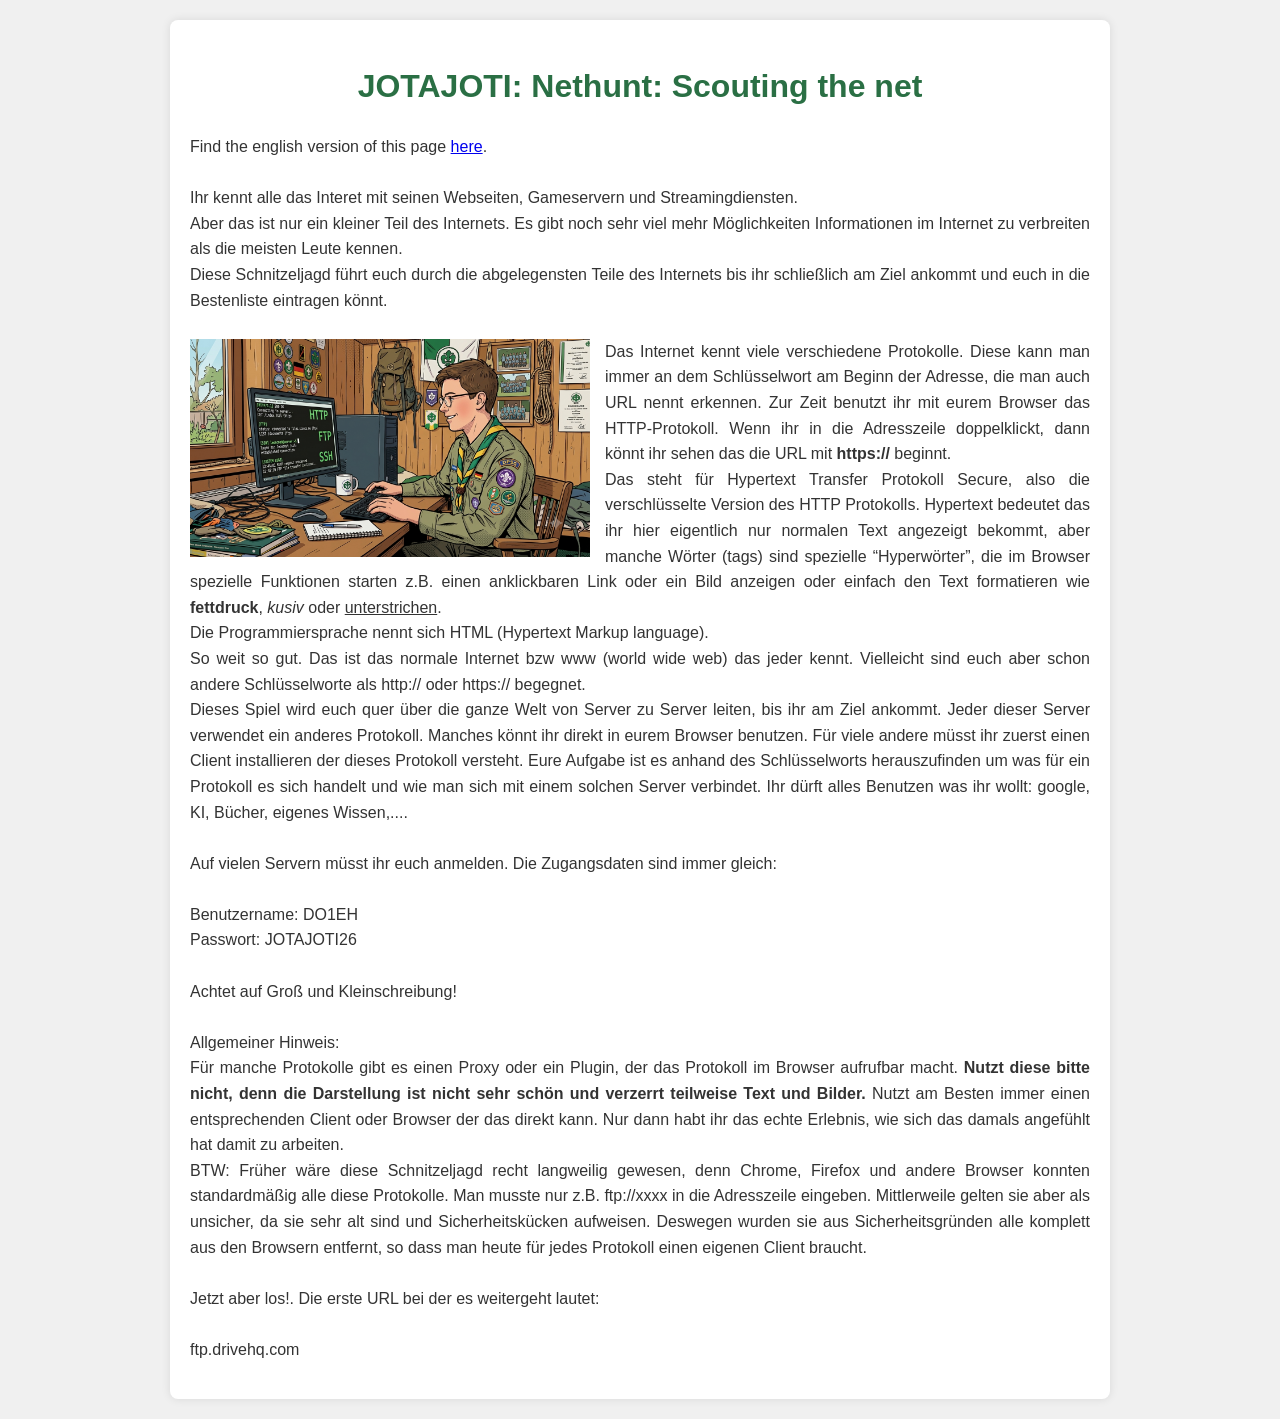
==== nethunt/nethunt.html @ 2e87f2ab "website für 2026 + nethunt" ====
<!DOCTYPE html>
<html>

<head>
    <meta charset="UTF-8">
    <meta name="viewport" content="width=device-width, initial-scale=1.0">
    <title>Nethunt</title>
    <style>
        /* Grundlegende Stil-Anpassungen für Desktop und Mobilgeräte */
        body {
            font-family: -apple-system, BlinkMacSystemFont, "Segoe UI", Roboto, Helvetica, Arial, sans-serif;
            margin: 0;
            padding: 20px;
            background-color: #f0f0f0;
            color: #333;
            line-height: 1.6;
        }

        .container {
            max-width: 900px;
            margin: 0 auto;
            padding: 20px;
            background-color: #fff;
            box-shadow: 0 0 10px rgba(0, 0, 0, 0.1);
            border-radius: 8px;
        }

        h1,
        h2 {
            text-align: center;
            color: #2a6f44;
            /* Pfadfinder-grün */
        }

        p {
            text-align: justify;
        }

        .media-container {
            margin-bottom: 30px;
            text-align: center;
        }

        .media-container h2 {
            margin-top: 0;
        }

        .video-wrapper {
            position: relative;
            padding-bottom: 56.25%;
            /* 16:9 Seitenverhältnis */
            height: 0;
            overflow: hidden;
            margin-bottom: 20px;
            border-radius: 8px;
        }

        .video-wrapper iframe {
            position: absolute;
            top: 0;
            left: 0;
            width: 100%;

            height: 100%;
            border: 0;
        }

        .audio-wrapper {
            width: 100%;
            max-width: 400px;
            margin: 20px auto;
        }

        .audio-wrapper h2 {
            margin-bottom: 10px;
        }

        .link-preview {
            display: block;
            text-decoration: none;
            color: #333;
            background-color: #e9e9e9;
            padding: 15px;
            border-radius: 8px;
            transition: background-color 0.3s;
            margin-bottom: 20px;
            text-align: left;
        }

        .link-preview:hover {
            background-color: #dcdcdc;
        }

        .link-preview img {
            max-width: 200px;
            float: left;
            margin-right: 15px;
            border-radius: 4px;
        }

        .link-preview h3 {
            margin: 0 0 5px 0;
            color: #2a6f44;
        }

        .link-preview p {
            margin: 0;
            font-size: 0.9em;
            color: #666;
            text-align: left;
        }

        .clearfix::after {
            content: "";
            clear: both;
            display: table;
        }
    </style>
</head>

<body>

    <div class="container">
        <h1>JOTAJOTI: Nethunt: Scouting the net</h1>

        <p>

            Find the english version of this page <a href="nethuntENG.html">here</a>.<br><br>
            
            Ihr kennt alle das Interet mit seinen Webseiten, Gameservern und Streamingdiensten.<br> 
            Aber das ist nur ein kleiner Teil des Internets. Es gibt noch sehr viel mehr Möglichkeiten 
            Informationen im Internet zu
            verbreiten als die meisten Leute kennen.<br>Diese Schnitzeljagd führt euch durch die abgelegensten Teile des
            Internets bis ihr schließlich am Ziel ankommt und euch in die Bestenliste eintragen könnt.<br> <br>
            <img src="protocols.png" width="400px" align="left" style="margin-right: 15px; margin-bottom: 10px;">
            
            Das Internet kennt viele verschiedene Protokolle. Diese kann man immer an dem Schlüsselwort am Beginn der
            Adresse, die man auch URL nennt erkennen. Zur Zeit benutzt ihr mit eurem Browser das HTTP-Protokoll. Wenn
            ihr in die Adresszeile doppelklickt, dann könnt ihr sehen das die URL mit <b>https://</b> beginnt. <br>Das steht für
            Hypertext Transfer Protokoll Secure, also die verschlüsselte Version des HTTP Protokolls. Hypertext bedeutet
            das ihr hier eigentlich nur normalen Text angezeigt bekommt, aber manche Wörter (tags) sind spezielle
            “Hyperwörter”, die im Browser spezielle Funktionen starten z.B. einen anklickbaren Link oder ein Bild
            anzeigen oder einfach den Text formatieren wie <b>fettdruck</b>, <i>kusiv</i> oder <u>unterstrichen</u>.<br> Die
                Programmiersprache nennt sich HTML (Hypertext Markup language).<br> So weit so gut. Das ist das normale
                Internet bzw www (world wide web) das jeder kennt. Vielleicht sind euch aber schon andere Schlüsselworte
                als http:// oder https:// begegnet.<br>
                Dieses Spiel wird euch quer über die ganze Welt von Server zu Server leiten, bis ihr am Ziel ankommt.
                Jeder dieser Server verwendet ein anderes Protokoll. Manches könnt ihr direkt in eurem Browser benutzen.
                Für viele andere müsst ihr zuerst einen Client installieren der dieses Protokoll versteht.
                Eure Aufgabe ist es anhand des Schlüsselworts herauszufinden um was für ein Protokoll es sich handelt
                und wie man sich mit einem solchen Server verbindet. Ihr dürft alles Benutzen was ihr wollt: google, KI,
                Bücher, eigenes Wissen,....
                <br /><br />
                Auf vielen Servern müsst ihr euch anmelden.
                Die Zugangsdaten sind immer gleich:
                <br /> <br />
                Benutzername: DO1EH<br>
                Passwort: JOTAJOTI26
                <br /> <br />
                Achtet auf Groß und Kleinschreibung!
                <br /> <br />
                Allgemeiner Hinweis:
                <br />
                Für manche Protokolle gibt es einen Proxy oder ein Plugin, der das Protokoll im Browser aufrufbar macht.
                <b>Nutzt diese bitte nicht, denn die Darstellung ist nicht sehr schön und verzerrt teilweise Text und
                    Bilder.</b> Nutzt am Besten immer einen entsprechenden Client oder Browser der das direkt kann. Nur
                dann habt ihr das echte Erlebnis, wie sich das damals angefühlt hat damit zu arbeiten.
                <br>BTW: Früher wäre diese Schnitzeljagd recht langweilig gewesen, denn Chrome, Firefox und andere Browser
                konnten standardmäßig alle diese Protokolle. Man musste nur z.B. ftp://xxxx in die Adresszeile eingeben.
                Mittlerweile gelten sie aber als unsicher, da sie sehr alt sind und Sicherheitskücken aufweisen.
                Deswegen wurden sie aus Sicherheitsgründen alle komplett aus den Browsern entfernt, so dass man heute
                für jedes Protokoll einen eigenen Client braucht.
                <br /> <br />
                Jetzt aber los!. Die erste URL bei der es weitergeht lautet:
                <br /> <br />
                ftp.drivehq.com


        </p>



    </div>
</body>

</html>
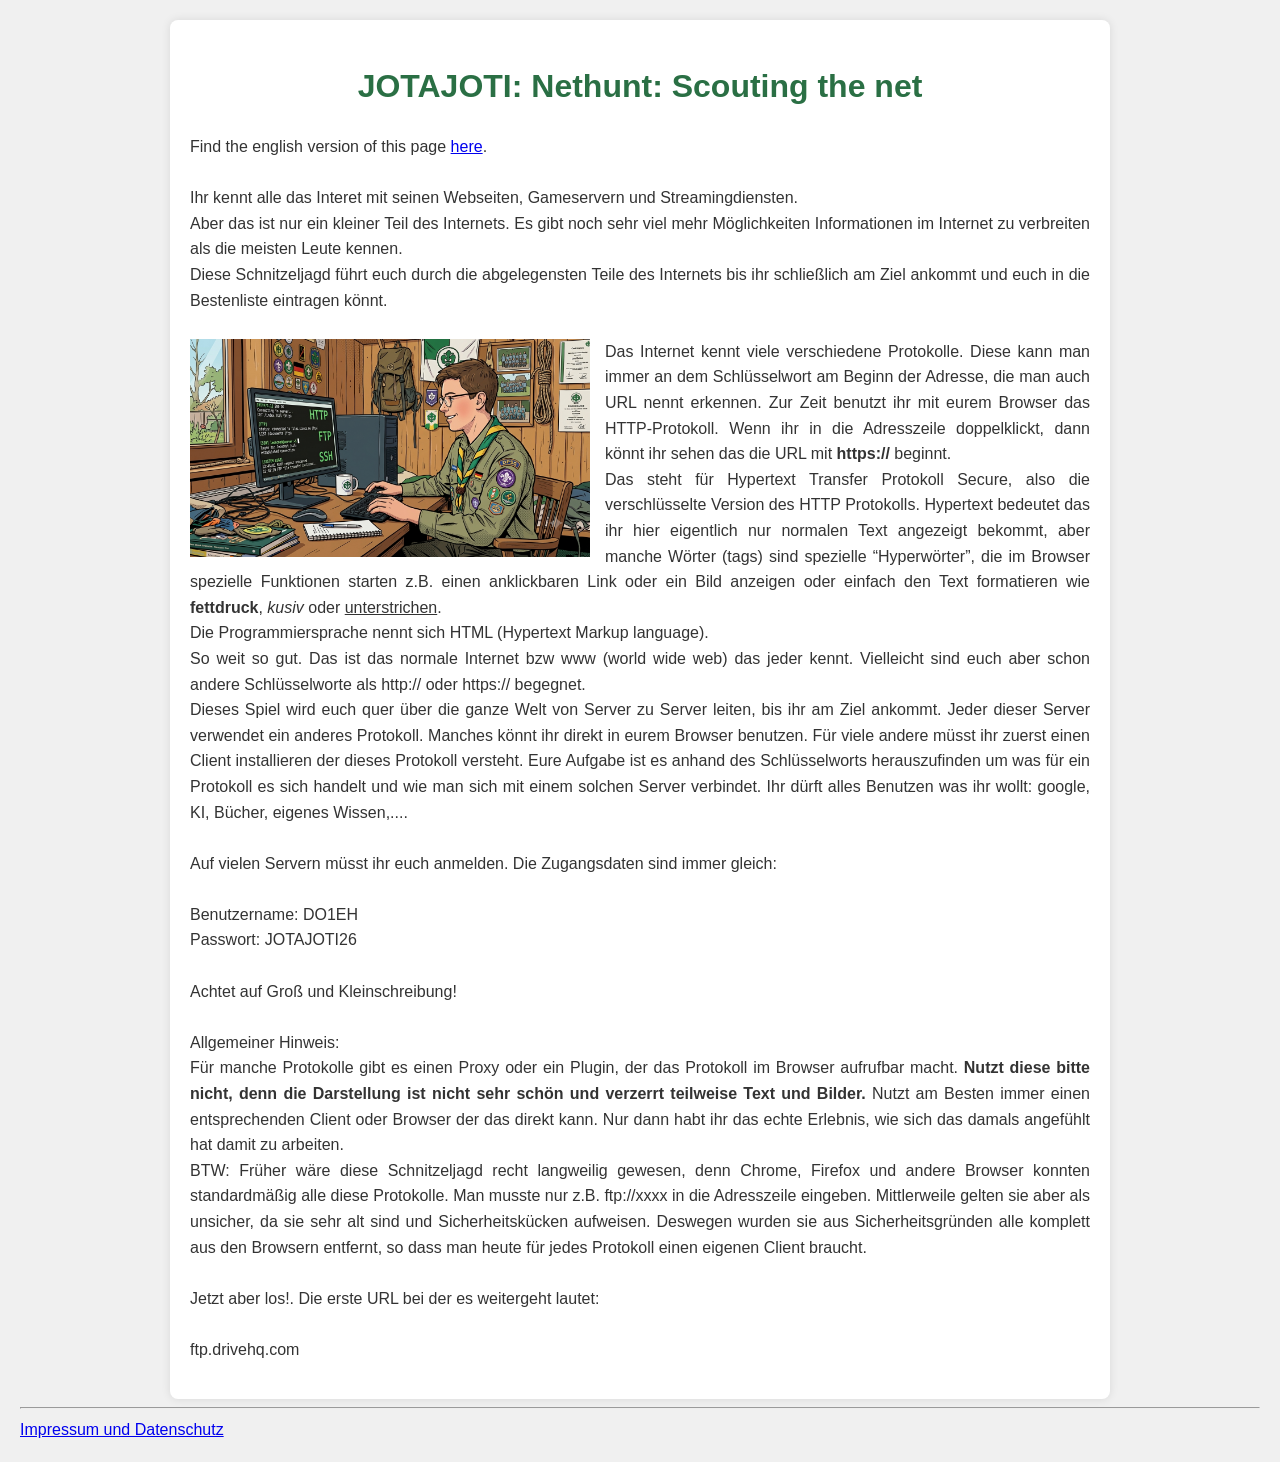
==== commit e6f308c1: "Impressum und Datenschutz" ====
--- a/nethunt/nethunt.html
+++ b/nethunt/nethunt.html
@@ -181,6 +181,9 @@
 
 
     </div>
+<div class="footer">
+<hr>
+<a href="https://www.biggestscoutevent.com/impressum.php">Impressum und Datenschutz</a>
+</div>
 </body>
-
 </html>
